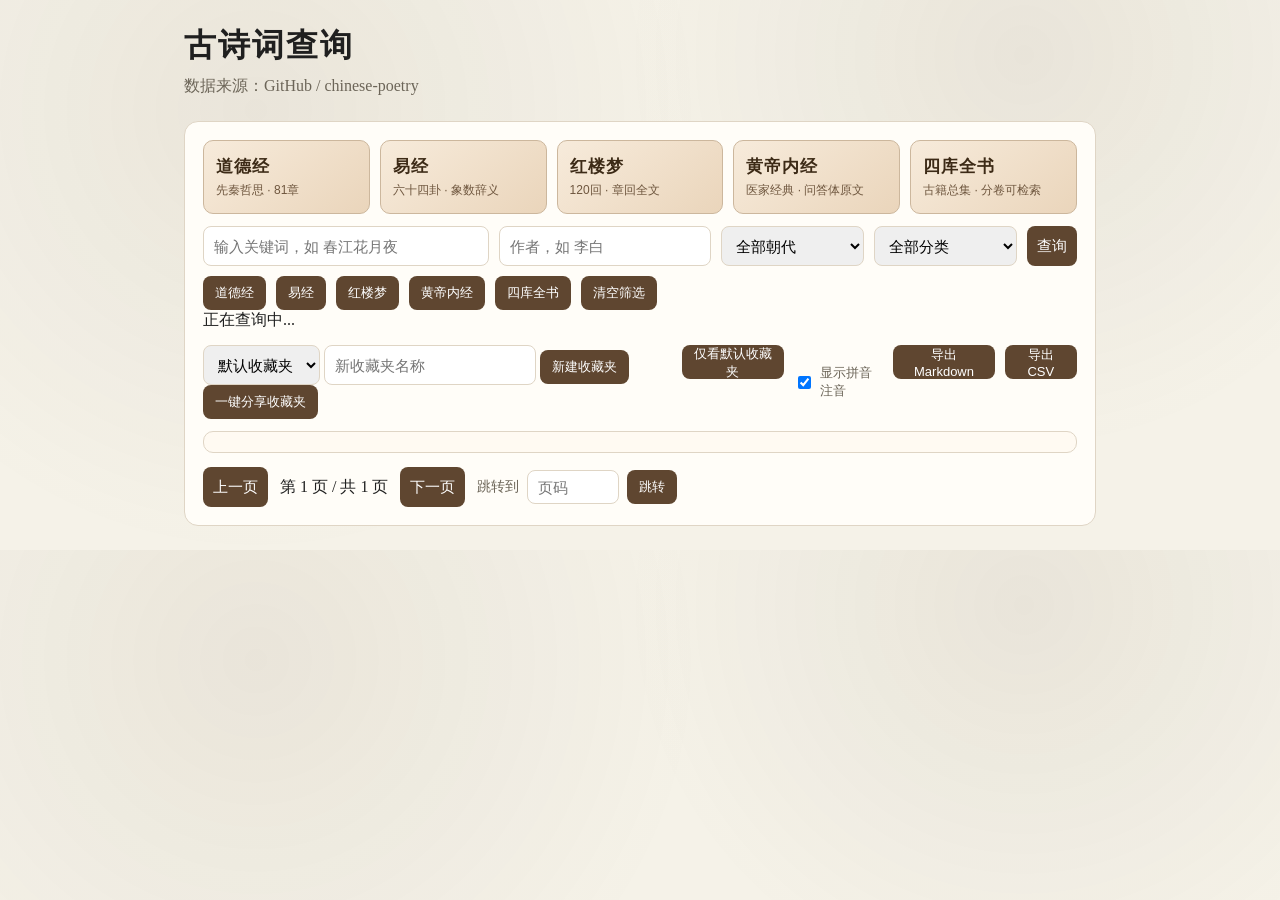
==== templates/index.html @ 0d380124 "feat: init deployment" ====
<!doctype html>
<html lang="zh-CN">
<head>
	<meta charset="utf-8" />
	<meta name="viewport" content="width=device-width, initial-scale=1" />
	<title>古诗词查询</title>
	<link rel="stylesheet" href="/static/style.css" />
	<style>
		.modal { display: none; position: fixed; z-index: 1000; left: 0; top: 0; width: 100%; height: 100%; overflow: auto; background-color: rgba(0,0,0,0.4); }
		.modal-content { background-color: #fefefe; margin: 15% auto; padding: 20px; border: 1px solid #888; width: 80%; max-width: 500px; border-radius: 8px; }
		.modal-content textarea { width: 100%; padding: 10px; border: 1px solid #ccc; border-radius: 4px; box-sizing: border-box; resize: vertical; }
		.modal-actions { margin-top: 15px; text-align: right; }
		.modal-actions button { margin-left: 10px; padding: 8px 16px; border: none; border-radius: 4px; cursor: pointer; }
		.btn-save { background-color: #4CAF50; color: white; }
		.btn-cancel { background-color: #f44336; color: white; }
		.edit-trans-btn { background-color: #2196F3; color: white; border: none; padding: 5px 10px; border-radius: 4px; cursor: pointer; margin-left: 10px; }
	</style>
</head>
<body>
	<main class="container">
		<header>
			<h1>古诗词查询</h1>
			<p>数据来源：GitHub / chinese-poetry</p>
		</header>

		<section class="panel">
			<div class="classic-entries">
				<button type="button" class="entry-card" data-category="道德经">
					<strong>道德经</strong>
					<span>先秦哲思 · 81章</span>
				</button>
				<button type="button" class="entry-card" data-category="易经">
					<strong>易经</strong>
					<span>六十四卦 · 象数辞义</span>
				</button>
				<button type="button" class="entry-card" data-category="红楼梦">
					<strong>红楼梦</strong>
					<span>120回 · 章回全文</span>
				</button>
				<button type="button" class="entry-card" data-category="黄帝内经">
					<strong>黄帝内经</strong>
					<span>医家经典 · 问答体原文</span>
				</button>
				<button type="button" class="entry-card" data-category="四库全书">
					<strong>四库全书</strong>
					<span>古籍总集 · 分卷可检索</span>
				</button>
			</div>

			<form id="search-form">
				<div class="row">
					<input id="q" type="text" placeholder="输入关键词，如 春江花月夜" />
					<input id="author" type="text" placeholder="作者，如 李白" list="author-list" />
					<datalist id="author-list"></datalist>
					<select id="dynasty">
						<option value="">全部朝代</option>
						<option value="唐">唐</option>
						<option value="宋">宋</option>
						<option value="元">元</option>
						<option value="明">明</option>
						<option value="清">清</option>
					</select>
					<select id="category">
						<option value="">全部分类</option>
					</select>
					<button type="submit">查询</button>
				</div>
			</form>
			<div class="quick-filters">
				<button id="quick-daodejing" type="button">道德经</button>
				<button id="quick-yijing" type="button">易经</button>
				<button id="quick-hongloumeng" type="button">红楼梦</button>
				<button id="quick-neijing" type="button">黄帝内经</button>
				<button id="quick-siku" type="button">四库全书</button>
				<button id="quick-reset" type="button">清空筛选</button>
			</div>
			<div id="loading" class="loading-overlay">
				<div class="spinner"></div>
				<span class="loading-text">正在查询中...</span>
			</div>
			<div id="summary"></div>
			<div class="actions">
				<div class="collection-tools">
					<select id="collection-select" aria-label="选择收藏夹"></select>
					<input id="new-collection-name" type="text" placeholder="新收藏夹名称" />
					<button id="create-collection" type="button">新建收藏夹</button>
					<button id="share-collection" type="button">一键分享收藏夹</button>
				</div>
				<button id="show-fav" type="button">仅看收藏</button>
				<label class="toggle-pinyin"><input id="toggle-pinyin" type="checkbox" checked />显示拼音注音</label>
				<button id="export-md" type="button">导出 Markdown</button>
				<button id="export-csv" type="button">导出 CSV</button>
			</div>
			<div id="stats" class="stats"></div>
			<div id="results"></div>
			<div class="pager">
				<button id="prev">上一页</button>
				<span id="page-info">第 1 页 / 共 1 页</span>
				<button id="next">下一页</button>
				<div class="page-jump">
					<label for="jump-page">跳转到</label>
					<input id="jump-page" type="number" min="1" step="1" placeholder="页码" />
					<button id="jump-btn" type="button">跳转</button>
				</div>
			</div>
		</section>
	</main>

	<div id="trans-modal" class="modal">
		<div class="modal-content">
			<h3>编辑白话文翻译</h3>
			<textarea id="trans-input" rows="6" placeholder="在此输入白话文翻译..."></textarea>
			<div class="modal-actions">
				<button id="trans-cancel" type="button" class="btn-cancel">取消</button>
				<button id="trans-save" type="button" class="btn-save">保存并提交</button>
			</div>
		</div>
	</div>

	<script>
		const state = {
			page: 1,
			pageSize: 20,
			total: 0,
			onlyFavorites: false,
			showPinyin: true,
			activeCollection: '默认收藏夹'
		};
		const COLLECTIONS_STORAGE_KEY = 'poetry_collections_v1';
		const LEGACY_FAVORITES_KEY = 'poetry_favorites';
		const collectionsState = loadCollectionsState();

		function currentFavorites() {
			return collectionsState.groups[state.activeCollection] || {};
		}

		function loadCollectionsState() {
			let groups = {};
			let active = '默认收藏夹';

			try {
				const raw = localStorage.getItem(COLLECTIONS_STORAGE_KEY);
				if (raw) {
					const parsed = JSON.parse(raw);
					if (parsed && typeof parsed === 'object' && parsed.groups && typeof parsed.groups === 'object') {
						groups = parsed.groups;
						active = typeof parsed.active === 'string' && parsed.active in groups ? parsed.active : active;
					}
				}
			} catch {
				groups = {};
			}

			if (!Object.keys(groups).length) {
				let legacy = {};
				try {
					legacy = JSON.parse(localStorage.getItem(LEGACY_FAVORITES_KEY) || '{}');
				} catch {
					legacy = {};
				}
				groups = { '默认收藏夹': legacy };
				active = '默认收藏夹';
			}

			state.activeCollection = active in groups ? active : Object.keys(groups)[0];
			return { groups, active: state.activeCollection };
		}

		function saveCollectionsState() {
			collectionsState.active = state.activeCollection;
			localStorage.setItem(COLLECTIONS_STORAGE_KEY, JSON.stringify(collectionsState));
		}

		function renderCollectionsUI() {
			const select = document.getElementById('collection-select');
			const names = Object.keys(collectionsState.groups);
			select.innerHTML = names.map(name => {
				const selected = name === state.activeCollection ? ' selected' : '';
				return `<option value="${escapeHtml(name)}"${selected}>${escapeHtml(name)}</option>`;
			}).join('');
			updateFavoriteToggleLabel();
		}

		function updateFavoriteToggleLabel() {
			const btn = document.getElementById('show-fav');
			btn.textContent = state.onlyFavorites ? `查看全部结果` : `仅看${state.activeCollection}`;
		}

		async function init() {
			renderCollectionsUI();
			await Promise.all([loadCategories(), loadDynastyStats()]);
			bindAuthorSuggest();
		}

		async function loadData() {
			const loadingEl = document.getElementById('loading');
			if (loadingEl) loadingEl.classList.add('active');

			const q = document.getElementById('q').value.trim();
			const author = document.getElementById('author').value.trim();
			const dynasty = document.getElementById('dynasty').value;
			const category = document.getElementById('category').value;

			const params = new URLSearchParams({
				q,
				author,
				dynasty,
				category,
				page: String(state.page),
				page_size: String(state.pageSize)
			});

			try {
				const resp = await fetch(`/api/search?${params.toString()}`);
				const data = await resp.json();

				if (!resp.ok) {
					document.getElementById('summary').textContent = data.error || '查询失败';
					document.getElementById('results').innerHTML = '';
					return;
				}

				state.total = data.total;
				render(data.items, q);
				const favCount = Object.keys(currentFavorites()).length;
				const totalPages = Math.max(1, Math.ceil(data.total / state.pageSize));
				document.getElementById('summary').textContent = `共 ${data.total} 条，当前第 ${data.page} 页，${state.activeCollection} ${favCount} 条`;
				document.getElementById('page-info').textContent = `第 ${data.page} 页 / 共 ${totalPages} 页`;
			} catch (err) {
				console.error(err);
				document.getElementById('summary').textContent = '网络错误，请稍后再试';
			} finally {
				if (loadingEl) loadingEl.classList.remove('active');
			}
		}

		function render(items, q) {
			const root = document.getElementById('results');
			const favs = currentFavorites();
			const source = state.onlyFavorites ? items.filter(x => favs[x.id]) : items;

			if (state.onlyFavorites && !source.length) {
				root.innerHTML = '<p class="empty">本页没有收藏结果，切回“全部结果”可继续浏览。</p>';
				return;
			}
			if (!items.length) {
				root.innerHTML = '<p class="empty">没有找到匹配结果。</p>';
				return;
			}

			root.innerHTML = source.map(item => {
				const paragraphs = formatParagraphs(item.paragraphs, item.category);
				const appreciationShort = item.appreciation_short || item.appreciation || '';
				const appreciationShortBlock = appreciationShort ? `<div class="appreciation"><strong>赏析（简）：</strong>${highlight(escapeHtml(appreciationShort), q)}</div>` : '';
				const appreciationDetailedBlock = item.appreciation_detailed ? `<div class="appreciation detailed"><strong>赏析（详）：</strong>${highlight(escapeHtml(item.appreciation_detailed), q)}</div>` : '';
				const translationBlock = item.translation_baihua ? `<div class="translation"><strong>白话：</strong>${highlight(escapeHtml(item.translation_baihua), q)}</div>` : '';
				return `
				<article class="card">
					<h3>${highlight(escapeHtml(item.title), q)}</h3>
					<div class="meta">${escapeHtml(item.dynasty)} · ${escapeHtml(item.author)} · ${escapeHtml(item.category)}</div>
					<pre>${highlight(escapeHtml(paragraphs), q)}</pre>
					${appreciationShortBlock}
					${appreciationDetailedBlock}
					${translationBlock}
					<div class="card-actions">
						<button type="button" class="fav-btn" data-id="${item.id}" data-dynasty="${escapeHtml(item.dynasty)}" data-author="${escapeHtml(item.author)}" data-title="${escapeHtml(item.title)}" data-category="${escapeHtml(item.category)}" data-paragraphs="${escapeHtml(paragraphs)}">
							${favs[item.id] ? '取消收藏' : '收藏'}
						</button>
						<button type="button" class="edit-trans-btn" data-id="${item.id}" data-translation="${escapeHtml(item.translation_baihua || '')}">编辑翻译</button>
					</div>
				</article>
			`;
			}).join('');

			root.querySelectorAll('.fav-btn').forEach(btn => {
				btn.addEventListener('click', () => toggleFavorite(btn));
			});
			root.querySelectorAll('.edit-trans-btn').forEach(btn => {
				btn.addEventListener('click', () => openTransModal(btn));
			});
		}

		let currentEditId = null;

		function openTransModal(btn) {
			currentEditId = Number(btn.dataset.id);
			const transInput = document.getElementById('trans-input');
			let currentTrans = btn.dataset.translation || '';
			if (currentTrans.startsWith('白话：')) {
				currentTrans = currentTrans.substring(3);
			}
			transInput.value = currentTrans;
			document.getElementById('trans-modal').style.display = 'block';
		}

		document.getElementById('trans-cancel').addEventListener('click', () => {
			document.getElementById('trans-modal').style.display = 'none';
			currentEditId = null;
		});

		document.getElementById('trans-save').addEventListener('click', async () => {
			if (!currentEditId) return;
			const newTrans = document.getElementById('trans-input').value.trim();
			
			const saveBtn = document.getElementById('trans-save');
			saveBtn.disabled = true;
			saveBtn.textContent = '保存中...';

			try {
				const resp = await fetch('/api/translation', {
					method: 'POST',
					headers: { 'Content-Type': 'application/json' },
					body: JSON.stringify({ id: currentEditId, translation: newTrans ? '白话：' + newTrans : '' })
				});
				const data = await resp.json();
				if (!resp.ok) {
					alert(data.error || '保存失败');
				} else {
					alert('保存成功！');
					document.getElementById('trans-modal').style.display = 'none';
					await loadData();
				}
			} catch (err) {
				alert('网络异常，保存失败');
			} finally {
				saveBtn.disabled = false;
				saveBtn.textContent = '保存并提交';
			}
		});

		function pickCollectionName() {
			const names = Object.keys(collectionsState.groups);
			if (!names.length) {
				collectionsState.groups['默认收藏夹'] = {};
				return '默认收藏夹';
			}

			const defaultIndex = Math.max(1, names.indexOf(state.activeCollection) + 1);
			const list = names
				.map((name, i) => `${i + 1}. ${name}${name === state.activeCollection ? '（当前）' : ''}`)
				.join('\n');
			const input = prompt(
				`选择收藏夹（输入序号或名称）\n${list}\n\n可输入新名称直接创建收藏夹`,
				String(defaultIndex)
			);
			if (input === null) return null;

			const value = input.trim();
			if (!value) return state.activeCollection;

			if (/^\d+$/.test(value)) {
				const idx = Number(value) - 1;
				if (idx >= 0 && idx < names.length) return names[idx];
				alert('序号无效，请重新选择');
				return null;
			}

			if (collectionsState.groups[value]) return value;

			if (!confirm(`收藏夹“${value}”不存在，是否创建并收藏到该收藏夹？`)) {
				return null;
			}
			createCollection(value);
			return value;
		}

		function toggleFavorite(btn) {
			const selectedCollection = pickCollectionName();
			if (!selectedCollection) return;

			const favs = collectionsState.groups[selectedCollection] || {};
			collectionsState.groups[selectedCollection] = favs;
			const id = Number(btn.dataset.id);
			let msg = '';
			if (favs[id]) {
				delete favs[id];
				msg = `已从“${selectedCollection}”移除`;
			} else {
				favs[id] = {
					id,
					dynasty: btn.dataset.dynasty,
					author: btn.dataset.author,
					title: btn.dataset.title,
					category: btn.dataset.category,
					paragraphs: btn.dataset.paragraphs
				};
				msg = `已收藏到“${selectedCollection}”`;
			}

			state.activeCollection = selectedCollection;
			renderCollectionsUI();
			saveCollectionsState();
			loadData();
			alert(msg);
		}

		function escapeHtml(value) {
			return String(value)
				.replaceAll('&', '&amp;')
				.replaceAll('<', '&lt;')
				.replaceAll('>', '&gt;')
				.replaceAll('"', '&quot;')
				.replaceAll("'", '&#39;');
		}

		function escapeRegExp(value) {
			return String(value).replace(/[.*+?^${}()|[\]\\]/g, '\\$&');
		}

		function highlight(text, q) {
			if (!q) return text;
			const pattern = new RegExp(escapeRegExp(q), 'gi');
			return text.replace(pattern, m => `<mark>${m}</mark>`);
		}

		function formatParagraphs(text, category) {
			if (state.showPinyin) return text;
			if (category !== '黄帝内经') return text;
			const s = String(text);
			return s
				.replace(/（[A-Za-z\u00C0-\u024F\s]+）/g, '')
				.replace(/\([A-Za-z\u00C0-\u024F\s]+\)/g, '')
				.replace(/\n{3,}/g, '\n\n')
				.trim();
		}

		function createCollection(name) {
			const trimmed = (name || '').trim();
			if (!trimmed) return;
			if (collectionsState.groups[trimmed]) {
				alert('收藏夹名称已存在');
				return;
			}
			collectionsState.groups[trimmed] = {};
			state.activeCollection = trimmed;
			saveCollectionsState();
			renderCollectionsUI();
		}

		async function suggestAuthors(keyword) {
			const resp = await fetch(`/api/authors?q=${encodeURIComponent(keyword)}&limit=10`);
			const data = await resp.json();
			if (!resp.ok) return;
			document.getElementById('author-list').innerHTML = data.items
				.map(item => `<option value="${escapeHtml(item.author)}"></option>`)
				.join('');
		}

		function bindAuthorSuggest() {
			const authorInput = document.getElementById('author');
			let timer = null;
			authorInput.addEventListener('input', () => {
				clearTimeout(timer);
				timer = setTimeout(() => suggestAuthors(authorInput.value.trim()), 220);
			});
		}

		async function loadCategories() {
			const resp = await fetch('/api/categories');
			const data = await resp.json();
			if (!resp.ok) return;
			document.getElementById('category').innerHTML = '<option value="">全部分类</option>' + data.items
				.map(item => `<option value="${escapeHtml(item.category)}">${escapeHtml(item.category)} (${item.cnt})</option>`)
				.join('');
		}

		async function loadDynastyStats() {
			const resp = await fetch('/api/stats/dynasty');
			const data = await resp.json();
			if (!resp.ok) return;
			const total = data.items.reduce((acc, x) => acc + x.cnt, 0) || 1;
			document.getElementById('stats').innerHTML = data.items.slice(0, 8).map(item => {
				const pct = Math.round((item.cnt / total) * 1000) / 10;
				return `
					<div class="stat-row">
						<span class="label">${escapeHtml(item.dynasty)}</span>
						<div class="bar"><i style="width:${pct}%"></i></div>
						<span class="num">${item.cnt}</span>
					</div>
				`;
			}).join('');
		}

		function exportMarkdown() {
			const rows = Object.values(currentFavorites());
			if (!rows.length) return alert('暂无收藏可导出');
			const md = rows.map(x => `## ${x.title}\n\n${x.dynasty} · ${x.author} · ${x.category}\n\n${x.paragraphs}\n`).join('\n');
			downloadText(`poetry_${state.activeCollection}_${Date.now()}.md`, md, 'text/markdown;charset=utf-8');
		}

		function exportCsv() {
			const rows = Object.values(currentFavorites());
			if (!rows.length) return alert('暂无收藏可导出');
			const header = 'id,dynasty,author,title,category,paragraphs';
			const body = rows.map(x => [x.id, x.dynasty, x.author, x.title, x.category, x.paragraphs].map(csvCell).join(',')).join('\n');
			downloadText(`poetry_${state.activeCollection}_${Date.now()}.csv`, `${header}\n${body}`, 'text/csv;charset=utf-8');
		}

		async function shareCollection() {
			const rows = Object.values(currentFavorites());
			if (!rows.length) {
				alert('当前收藏夹为空，无法分享');
				return;
			}

			let shareUrl = '';
			let expiresAt = '';
			try {
				const resp = await fetch('/api/share-collection', {
					method: 'POST',
					headers: { 'Content-Type': 'application/json' },
					body: JSON.stringify({
						name: state.activeCollection,
						items: rows
					})
				});
				const data = await resp.json();
				if (!resp.ok) {
					alert(data.error || '生成分享链接失败');
					return;
				}
				shareUrl = data.url || '';
				expiresAt = data.expires_at || '';
			} catch {
				alert('网络异常，生成分享链接失败');
				return;
			}

			const text = [
				`古诗词收藏夹：${state.activeCollection}`,
				`共 ${rows.length} 条`,
				`分享链接：${shareUrl}`,
				expiresAt ? `链接有效期至：${expiresAt}` : '',
				'',
				...rows.map((x, i) => `${i + 1}. ${x.title}（${x.dynasty}·${x.author}）\n${x.paragraphs}`)
			].filter(Boolean).join('\n\n');

			if (navigator.share) {
				try {
					await navigator.share({
						title: `古诗词收藏夹：${state.activeCollection}`,
						text,
						url: shareUrl
					});
					return;
				} catch {
					// Fallback to clipboard below.
				}
			}

			if (navigator.clipboard && navigator.clipboard.writeText) {
				await navigator.clipboard.writeText(text);
				alert(`分享链接和收藏内容已复制，可直接发给朋友\n${shareUrl}${expiresAt ? `\n有效至：${expiresAt}` : ''}`);
				return;
			}

			downloadText(`poetry_share_${state.activeCollection}_${Date.now()}.txt`, text, 'text/plain;charset=utf-8');
			alert('已生成分享文本文件，可转发给朋友');
		}

		function csvCell(v) {
			return `"${String(v ?? '').replaceAll('"', '""')}"`;
		}

		function downloadText(filename, text, mime) {
			const blob = new Blob([text], { type: mime });
			const url = URL.createObjectURL(blob);
			const a = document.createElement('a');
			a.href = url;
			a.download = filename;
			a.click();
			URL.revokeObjectURL(url);
		}

		async function applyCategoryFilter(category) {
			document.getElementById('category').value = category;
			state.page = 1;
			await loadData();
		}

		document.getElementById('search-form').addEventListener('submit', async (e) => {
			e.preventDefault();
			state.page = 1;
			await loadData();
		});

		document.getElementById('quick-daodejing').addEventListener('click', async () => {
			await applyCategoryFilter('道德经');
		});

		document.getElementById('quick-yijing').addEventListener('click', async () => {
			await applyCategoryFilter('易经');
		});

		document.getElementById('quick-hongloumeng').addEventListener('click', async () => {
			await applyCategoryFilter('红楼梦');
		});

		document.getElementById('quick-neijing').addEventListener('click', async () => {
			await applyCategoryFilter('黄帝内经');
		});

		document.getElementById('quick-siku').addEventListener('click', async () => {
			await applyCategoryFilter('四库全书');
		});

		document.querySelectorAll('.entry-card').forEach(card => {
			card.addEventListener('click', async () => {
				await applyCategoryFilter(card.dataset.category || '');
			});
		});

		document.getElementById('quick-reset').addEventListener('click', async () => {
			document.getElementById('q').value = '';
			document.getElementById('author').value = '';
			document.getElementById('dynasty').value = '';
			document.getElementById('category').value = '';
			state.page = 1;
			await loadData();
		});

		document.getElementById('show-fav').addEventListener('click', async (e) => {
			state.onlyFavorites = !state.onlyFavorites;
			updateFavoriteToggleLabel();
			await loadData();
		});

		document.getElementById('toggle-pinyin').addEventListener('change', async (e) => {
			state.showPinyin = Boolean(e.target.checked);
			await loadData();
		});

		document.getElementById('export-md').addEventListener('click', exportMarkdown);
		document.getElementById('export-csv').addEventListener('click', exportCsv);
		document.getElementById('share-collection').addEventListener('click', shareCollection);

		document.getElementById('collection-select').addEventListener('change', async (e) => {
			state.activeCollection = e.target.value;
			saveCollectionsState();
			updateFavoriteToggleLabel();
			await loadData();
		});

		document.getElementById('create-collection').addEventListener('click', async () => {
			const input = document.getElementById('new-collection-name');
			createCollection(input.value);
			input.value = '';
			await loadData();
		});

		document.getElementById('new-collection-name').addEventListener('keydown', async (e) => {
			if (e.key !== 'Enter') return;
			e.preventDefault();
			document.getElementById('create-collection').click();
		});

		document.getElementById('prev').addEventListener('click', async () => {
			if (state.page > 1) {
				state.page -= 1;
				await loadData();
			}
		});

		document.getElementById('next').addEventListener('click', async () => {
			const maxPage = Math.ceil(state.total / state.pageSize) || 1;
			if (state.page < maxPage) {
				state.page += 1;
				await loadData();
			}
		});

		document.getElementById('jump-btn').addEventListener('click', async () => {
			const input = document.getElementById('jump-page');
			const maxPage = Math.ceil(state.total / state.pageSize) || 1;
			const target = Number.parseInt(input.value || '', 10);
			if (!Number.isFinite(target)) return;
			const page = Math.min(Math.max(target, 1), maxPage);
			if (page === state.page) return;
			state.page = page;
			await loadData();
		});

		document.getElementById('jump-page').addEventListener('keydown', async (e) => {
			if (e.key !== 'Enter') return;
			e.preventDefault();
			document.getElementById('jump-btn').click();
		});

		init();
	</script>
</body>
</html>
---- static/style.css ----
:root {
  --bg: #f5f2e8;
  --panel: #fffdf8;
  --ink: #1f1f1f;
  --muted: #6c6558;
  --line: #dfd5c5;
  --accent: #5f4630;
}

* { box-sizing: border-box; }

body {
  margin: 0;
  color: var(--ink);
  font-family: "Noto Serif SC", "Source Han Serif SC", serif;
  background:
    radial-gradient(circle at 20% 20%, rgba(95, 70, 48, 0.08), transparent 40%),
    radial-gradient(circle at 80% 10%, rgba(86, 65, 45, 0.08), transparent 35%),
    var(--bg);
}

.container {
  max-width: 960px;
  margin: 0 auto;
  padding: 24px;
}

header h1 {
  margin: 0;
  letter-spacing: 2px;
}

header p {
  color: var(--muted);
  margin: 8px 0 24px;
}

.panel {
  background: var(--panel);
  border: 1px solid var(--line);
  border-radius: 14px;
  padding: 18px;
}

.classic-entries {
  display: grid;
  grid-template-columns: repeat(5, minmax(0, 1fr));
  gap: 10px;
  margin-bottom: 12px;
}

.entry-card {
  height: auto;
  min-height: 74px;
  display: flex;
  flex-direction: column;
  align-items: flex-start;
  justify-content: center;
  gap: 4px;
  padding: 12px;
  border-radius: 10px;
  border: 1px solid #ccb79d;
  background: linear-gradient(140deg, #f7ebdb, #ead5bb);
  color: #3c2a16;
}

.entry-card strong {
  font-size: 17px;
  letter-spacing: 1px;
}

.entry-card span {
  font-size: 12px;
  color: #6f573f;
}

.row {
  display: grid;
  gap: 10px;
  grid-template-columns: 2fr 1fr 1fr 1fr auto;
}

input, select, button {
  height: 40px;
  border: 1px solid var(--line);
  border-radius: 8px;
  padding: 0 10px;
  font-size: 15px;
}

button {
  background: var(--accent);
  color: #fff;
  border: 0;
  cursor: pointer;
}

#summary {
  margin: 14px 0;
  color: var(--muted);
}

.quick-filters {
  display: flex;
  gap: 10px;
  margin-top: 10px;
}

.quick-filters button {
  height: 34px;
  font-size: 13px;
  padding: 0 12px;
}

.actions {
  display: flex;
  gap: 10px;
  margin-bottom: 12px;
}

.actions button {
  height: 34px;
  font-size: 13px;
  padding: 0 12px;
}

.collection-toolbar {
  display: flex;
  align-items: center;
  gap: 8px;
  flex-wrap: wrap;
  padding: 6px 8px;
  border: 1px solid var(--line);
  border-radius: 10px;
  background: #fffaf3;
}

.collection-toolbar select,
.collection-toolbar input {
  height: 34px;
  font-size: 13px;
}

.collection-toolbar select {
  min-width: 140px;
}

.collection-toolbar input {
  width: 180px;
}

.collection-toolbar button {
  height: 34px;
  font-size: 13px;
  padding: 0 12px;
}

.toggle-pinyin {
  display: inline-flex;
  align-items: center;
  gap: 6px;
  color: var(--muted);
  font-size: 13px;
}

.toggle-pinyin input {
  width: auto;
  height: auto;
}

.stats {
  border: 1px solid var(--line);
  border-radius: 10px;
  padding: 10px;
  margin-bottom: 14px;
  background: #fffaf2;
}

.stat-row {
  display: grid;
  grid-template-columns: 48px 1fr 56px;
  align-items: center;
  gap: 10px;
  margin: 5px 0;
}

.bar {
  height: 10px;
  background: #ebdfcd;
  border-radius: 999px;
  overflow: hidden;
}

.bar i {
  display: block;
  height: 100%;
  background: linear-gradient(90deg, #9f6f38, #5f4630);
}

.stat-row .num {
  text-align: right;
  color: var(--muted);
}

.card {
  padding: 14px;
  border: 1px dashed var(--line);
  border-radius: 10px;
  margin-bottom: 12px;
  background: #fff;
}

.card h3 {
  margin: 0;
}

.meta {
  margin-top: 4px;
  color: var(--muted);
  font-size: 14px;
}

.card pre {
  margin: 12px 0 0;
  white-space: pre-wrap;
  line-height: 1.8;
  font-family: "Noto Serif SC", "Source Han Serif SC", serif;
}

.appreciation {
  margin-top: 10px;
  padding: 10px 12px;
  border-left: 3px solid #b78b57;
  background: #fff8ed;
  color: #4a3a28;
  line-height: 1.75;
  font-size: 14px;
}

.appreciation strong {
  color: #7b5329;
}

.appreciation.detailed {
  background: #fdf4e8;
  border-left-color: #8d6338;
}

.translation {
  margin-top: 10px;
  padding: 10px 12px;
  border-left: 3px solid #4f7f73;
  background: #eef8f5;
  color: #24443d;
  line-height: 1.75;
  font-size: 14px;
}

.translation strong {
  color: #2d6156;
}

.card-actions {
  margin-top: 10px;
}

.card-actions button {
  height: 32px;
  font-size: 13px;
  padding: 0 12px;
}

mark {
  background: #ffe5a4;
  color: #2b1600;
  padding: 0 2px;
  border-radius: 3px;
}

.pager {
  display: flex;
  align-items: center;
  gap: 12px;
  flex-wrap: wrap;
}

.page-jump {
  display: flex;
  align-items: center;
  gap: 8px;
}

.page-jump label {
  color: var(--muted);
  font-size: 14px;
}

.page-jump input {
  width: 92px;
  height: 34px;
}

.page-jump button {
  height: 34px;
  font-size: 13px;
  padding: 0 12px;
}

.empty {
  color: var(--muted);
}

@media (max-width: 800px) {
  .classic-entries {
    grid-template-columns: 1fr 1fr;
  }

  .row {
    grid-template-columns: 1fr;
  }

  .actions {
    flex-wrap: wrap;
  }

  .collection-toolbar {
    width: 100%;
  }

  .collection-toolbar select,
  .collection-toolbar input {
    width: 100%;
  }

  .quick-filters {
    flex-wrap: wrap;
  }

  .page-jump {
    width: 100%;
  }
}
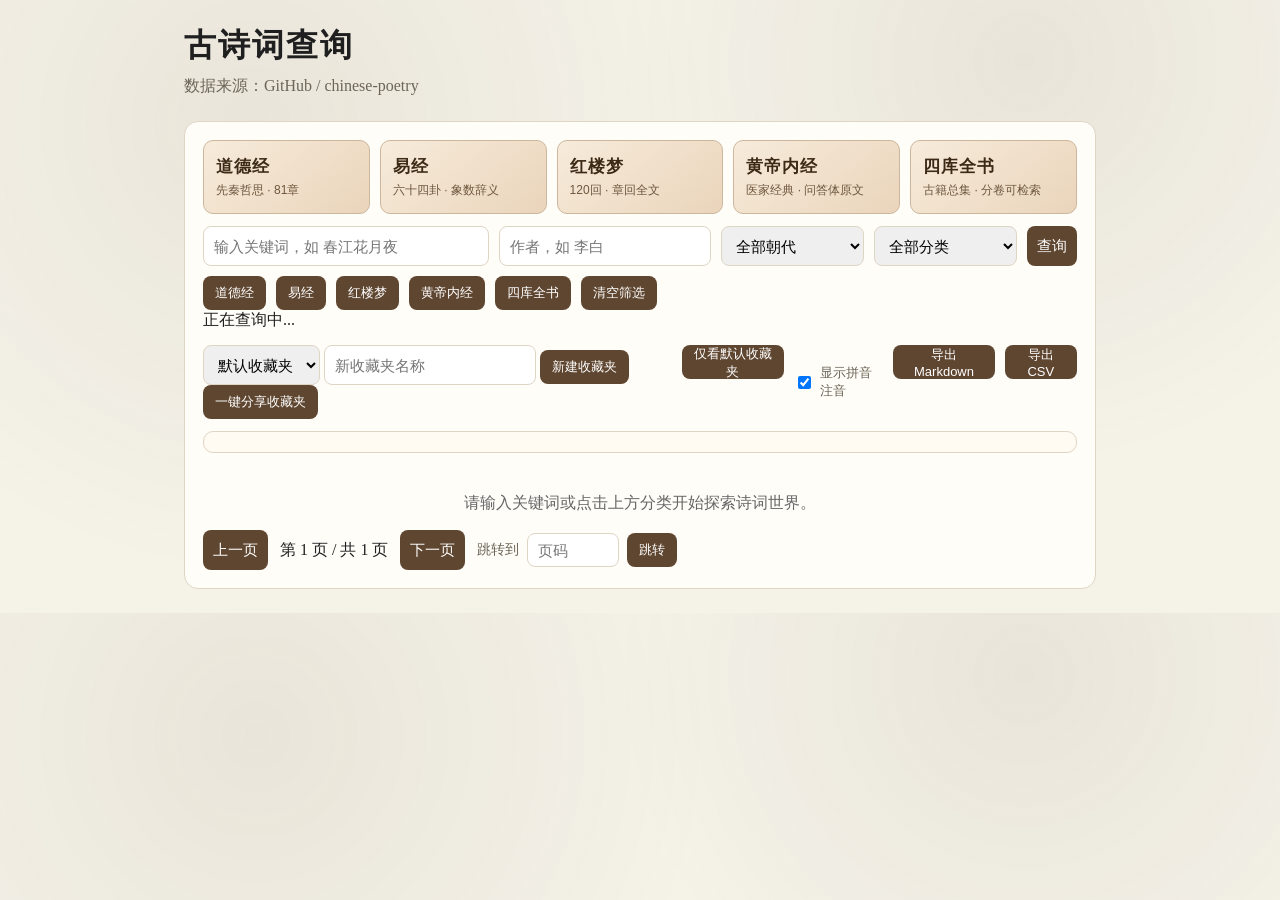
==== commit 1ecaa60d: "Update app and index templates" ====
--- a/templates/index.html
+++ b/templates/index.html
@@ -130,6 +130,9 @@
 		const LEGACY_FAVORITES_KEY = 'poetry_favorites';
 		const collectionsState = loadCollectionsState();
 
+		// Add a flag to track if initial load has happened
+		let initialLoadDone = false;
+
 		function currentFavorites() {
 			return collectionsState.groups[state.activeCollection] || {};
 		}
@@ -187,9 +190,33 @@
 		}
 
 		async function init() {
-			renderCollectionsUI();
-			await Promise.all([loadCategories(), loadDynastyStats()]);
-			bindAuthorSuggest();
+			const loadingEl = document.getElementById('loading');
+			try {
+				renderCollectionsUI();
+				const preloadResults = await Promise.allSettled([loadCategories(), loadDynastyStats()]);
+				preloadResults
+					.filter(result => result.status === 'rejected')
+					.forEach(result => console.error(result.reason));
+				bindAuthorSuggest();
+				
+				// Only load data automatically if there are search parameters in the URL
+				const params = new URLSearchParams(window.location.search);
+				if (params.get('q') || params.get('author') || params.get('dynasty') || params.get('category')) {
+					if (params.get('q')) document.getElementById('q').value = params.get('q');
+					if (params.get('author')) document.getElementById('author').value = params.get('author');
+					if (params.get('dynasty')) document.getElementById('dynasty').value = params.get('dynasty');
+					if (params.get('category')) document.getElementById('category').value = params.get('category');
+					await loadData();
+				} else {
+					document.getElementById('results').innerHTML = '<p class="empty" style="text-align: center; color: #666; margin-top: 40px;">请输入关键词或点击上方分类开始探索诗词世界。</p>';
+				}
+			} catch (err) {
+				console.error(err);
+				document.getElementById('summary').textContent = '初始化失败，请稍后再试';
+				document.getElementById('results').innerHTML = '';
+			} finally {
+				if (loadingEl) loadingEl.classList.remove('active');
+			}
 		}
 
 		async function loadData() {
